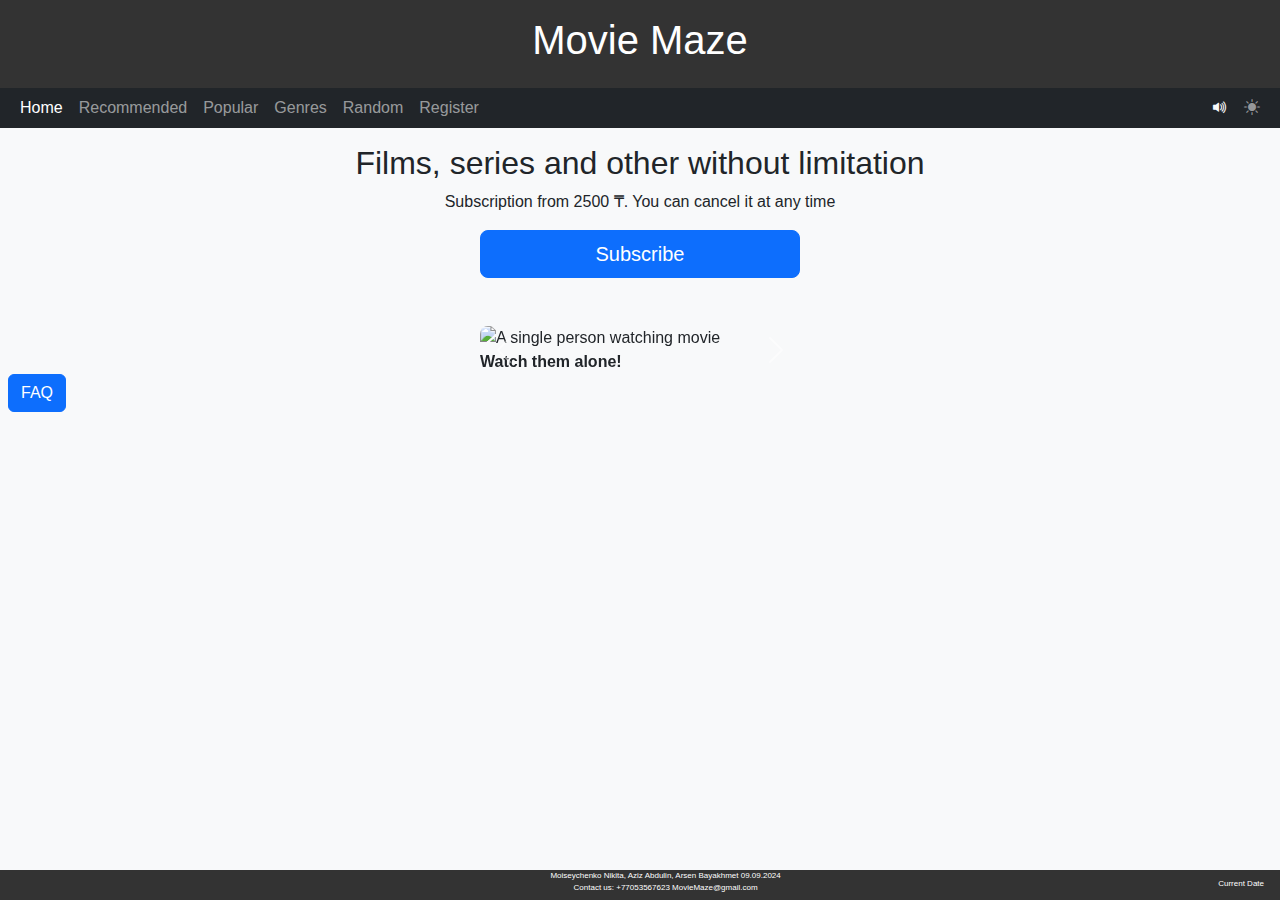
==== index.html @ be859d75 "Add local user authentication, rename Profile.html to Register.html, add new Profile.html for profil" ====
<!DOCTYPE html>
<html lang="en">
<head>
  <meta charset="UTF-8">
  <meta name="viewport" content="width=device-width, initial-scale=1.0">
  <title>Movie Maze</title>
  <link rel="icon" type="image/x-icon" href="Images/favicon.ico">
  <link href="https://cdn.jsdelivr.net/npm/bootstrap@5.3.3/dist/css/bootstrap.min.css" rel="stylesheet">
  <link href="stylesheets/Light.css" rel="preload" as="style">
  <link href="stylesheets/Dark.css" rel="preload" as="style">
  <link rel="stylesheet" href="https://cdn.jsdelivr.net/npm/bootstrap-icons@1.3.0/font/bootstrap-icons.css">
  <script src="js/Init.js"></script>
</head>
<body>
  <header class="p-3 m-auto">
      <h1>Movie Maze</h1>
  </header>
  <nav class="navbar-dark navbar-toggler-md navbar-expand bg-dark m-auto">
    <div class="container-fluid">
      <ul class="navbar-nav">
      <li class="nav-item px-2"><a class="nav-link active" href="index.html">Home</a></li>
      <li class="nav-item px-2"><a class="nav-link" href="Recommended.html">Recommended</a></li>
      <li class="nav-item px-2"><a class="nav-link" href="Popular.html">Popular</a></li>
      <li class="nav-item px-2"><a class="nav-link" href="Genres.html">Genres</a> </li>
      <li class="nav-item px-2"><a class="nav-link" href="Movie.html">Random</a></li>
      <li class="nav-item px-2"><a class="nav-link" href="Register.html" id="Profile">Register</a></li>
        <li class="nav-item px-2 ms-auto">
          <i class="bi bi-volume-up-fill text-light mx-auto nav-link" id="toggleSound" title="Mute sounds"></i>
        </li>
        <li class="nav-item px-2">
          <i class="bi bi-brightness-high-fill nav-link" id="toggleDark" title="Change theme"></i>
        </li>
      </ul>
    </div>
</nav>
<main class="mb-3">
  <section class="mt-3">
      <h2>Films, series and other without limitation</h2>
      <p class="subTitle">Subscription from 2500 ₸. You can cancel it at any time</p>
        <div id="subscribe"><a href="Register.html" class="btn btn-primary btn-lg d-block mx-auto w-25" role="button">Subscribe</a></div>
    <audio id="notif_Sound" src="Audio/button_click.mp3" preload="auto"></audio>
    </section>

    <div id="carouselExampleRide" class="carousel slide w-25 m-auto mt-5" data-bs-ride="carousel" data-bs-interval="3000">
      <div class="carousel-inner">
        <div class="carousel-item active">
          <img src="Images/solo.jpg" class="d-block w-100" alt="A single person watching movie">
          <b>Watch them alone!</b>
        </div>
        <div class="carousel-item">
          <img src="Images/couple.jpg" class="d-block w-100" alt="Happy couple watching a movie">
          <b>Watch them with your soulmate!</b>
        </div>
        <div class="carousel-item">
          <img src="Images/friends2.jpg" class="d-block w-100" alt="A bunch of happy friends watching a movie">
          <b>Watch them with your friends!</b>
        </div>
        <div class="carousel-item">
          <img src="Images/avgviewer.jpg" class="d-block w-100" alt="A happy family watching movies">
          <b> Watch them with your family!</b>
        </div>
      </div>
      <button class="carousel-control-prev" type="button" data-bs-target="#carouselExampleRide" data-bs-slide="prev">
        <span class="carousel-control-prev-icon" aria-hidden="true"></span>
        <span class="visually-hidden">Previous</span>
      </button>
      <button class="carousel-control-next" type="button" data-bs-target="#carouselExampleRide" data-bs-slide="next">
        <span class="carousel-control-next-icon" aria-hidden="true"></span>
        <span class="visually-hidden">Next</span>
      </button>
    </div>
  <div>
    <a class="btn btn-primary ms-2" href="#faq-section" id="faq-toggle">FAQ</a>
  </div>
  <section id="faq-section" class="faq mt-3">
    <h2>Frequently Asked Questions</h2>
    <div class="faq-item">
      <div class="faq-button">What is Movie Maze?</div>
      <div class="faq-answer">
        <p>Movie Maze is an online platform that provides personalized movie recommendations based on your preferences.</p>
      </div>
    </div>
    <div class="faq-item">
      <div class="faq-button">How do I create an account?</div>
      <div class="faq-answer">
        <p>You can create an account by filling out the registration registration on our <a class="text-decoration-underline" href="Register.html">Register</a> page. It's quick and easy!</p>
      </div>
    </div>
    <div class="faq-item">
      <div class="faq-button">Are there free movies on Movie Maze?</div>
      <div class="faq-answer">
        <p>Some of the movies on Movie Maze are free. But for the full experience without limits you will need to <a class="text-decoration-underline" href=#subscribe>subscribe</a> for 2500 ₸ per month</p>
      </div>
    </div>
  </section>

  </main>
  <footer class="d-flex"><p> Moiseychenko Nikita, Aziz Abdulin, Arsen Bayakhmet 09.09.2024<br>
    Contact us: +77053567623  MovieMaze@gmail.com
  </p>
    <p class="ms-auto me-3 mt-2" id="current-date">Current Date</p>
  </footer>
  <script src="js/Date.js"></script>
  <script src="js/Faq.js"></script>
  <script src="https://cdn.jsdelivr.net/npm/bootstrap@5.3.3/dist/js/bootstrap.bundle.min.js" crossorigin="anonymous"></script>
  <script src="js/Theme.js"></script>
  <script src="js/Audio.js"></script>
<script src="js/Hotkeys.js"></script>
  <script src="js/Navigation.js"></script>
</body>
</html>
---- stylesheets/Light.css ----
body {
    font-family: Arial, sans-serif;
    background-color: #F8F9FA;
    margin:0;
    overflow-x: hidden;
    transition: 2s;
}
header {
    background-color: #333;
    color: white;
    text-align: center;

}
footer {
    background-color: #333;
    color: white;
    text-align: center;
    position: fixed;
    width: 100%;
    bottom: 0;
    height: 30px;
}

a{
    text-decoration: none;
    color: black;
}
img{
    border-radius: 8px;
    border:#F8F9FA;
}
footer p{
    font-size: 8px;
    margin-left: 43%;
}
iframe{
    width:560px;
    height:315px;
    border:0;
}
#Shrek{
    display: flex;
    align-items: center;
}
h2,h3,.subTitle{
    text-align: center;
}
input[type=checkbox]{
    width:auto
}
.promImage,.Genres {
    width: 200px;
    height: 300px;
    transition: 0.4s;
}

.promImage:hover,.Genres:hover {
    transform: scale(1.05);
}
.promImage:active,.Genres:active {
    transform: scale(1.1);
}
#avg-viewer img{
    width: 600px;
    height:300px;
}
#Reviews{
    background-color: #d8d6d6;
    overflow:auto;
    height: 300px;
    border: solid;
    transition: 2s;
}
#Rating{
    color:rgb(92, 145, 13);
}
.Genres{
    height: 150px;
} 
.form-label{
    border: 0;
    clip: rect(0 0 0 0);
    height: 1px;
    margin: -1px;
    overflow: hidden;
    padding: 0;
    position: absolute;
    width: 1px;
}
.faq-button {
    width: 100%;
    background-color: #007bff;
    color: white;
    border: none;
    padding: 15px;
    text-align: left;
    font-size: 18px;
    cursor: pointer;
    transition: background-color 0.3s ease;
    margin-bottom: 10px;
  }

  .faq-button:hover {
    background-color: #0056b3;
  }

  .faq-answer {
    display: none;
      transition: max-height 0.3s ease-out;
    padding-left: 10px;
     margin-bottom: 20px;
    
  }
  #faq-section{
      display: none;
  }
  .error-msg{
      color: red;
      font-size: 13px;
  }
  #review-popup {
      display:none;
      opacity:0;
      position: fixed;
      background-color:#d8d6d6;
      z-index: 9;
      border:solid;
      top:50%;
      left:50%;
      transform: translate(-50%,-50%);
      width:50%;
  }
#overlay {
    position: fixed;
    display: none;
    width: 100%;
    height: 100%;
    top: 0;
    left: 0;
    right: 0;
    bottom: 0;
    background-color: rgba(0,0,0,0.5);
    z-index: 2;
    cursor: pointer;
}
.star{
    cursor: pointer;
    user-select: none;
}
.star:hover{
    color:gray;
}
.checked{
    color:orange;
    transition: color 0.4s;
}
.checked:hover{
    color: darkorange;
}
  main {
    flex: 2;
    margin-bottom: 50px;
}
#filterSection {
    position: absolute;
    top: 130px; /* Distance from the top */
    right: 50px; /* Distance from the right */
    width: 200px; /* Width of the dropdown */
    text-align: right; /* Align the content to the right */
    z-index: 100; /* Ensure it appears above other elements */
}

#filterSelect {
    width: 100%;
}
.card{
    transition: 2s;
}
input,select{
    transition: 2s !important;
}
fieldset, #profile-display, #password-change {
    display: none;
}
---- stylesheets/Dark.css ----
body {
    font-family: Arial, sans-serif;
    background-color: black;
    color:white;
    margin:0;
    overflow-x: hidden;
    transition: 2s;
}
header {
    background-color: #333;
    color: white;
    text-align: center;

}
footer {
    background-color: #333;
    color: white;
    text-align: center;
    position: fixed;
    width: 100%;
    bottom: 0;
    height: 30px;}

a{
    text-decoration: none;
    color: white;
}
img{
    border-radius: 8px;
    border:#F8F9FA;
}
footer p{
    font-size:8px;
    margin-left: 43%;
}
iframe{
    width:560px;
    height:315px;
    border:0;
}
h2,h3,.subTitle{
    text-align: center;
}
input[type=checkbox]{
    width:auto
}
.promImage,.Genres {
    width: 200px;
    height: 300px;
    transition: 0.4s;
}

.promImage:hover,.Genres:hover {
    transform: scale(1.05);
}
.promImage:active,.Genres:active {
    transform: scale(1.1);
}
#avg-viewer img{
    width: 600px;
    height:300px;
}
#Reviews{
    background-color: #555555;
    color: white;
    overflow:auto;
    height: 300px;
    border: solid white;
    transition: 2s;
}
#Rating{
    color:rgb(92, 145, 13);
}
.Genres{
    height: 150px;
} 
.form-label{
    border: 0;
    clip: rect(0 0 0 0);
    height: 1px;
    margin: -1px;
    overflow: hidden;
    padding: 0;
    position: absolute;
    width: 1px;
}
.faq-button {
    width: 100%;
    background-color: #007bff;
    color: white;
    border: none;
    padding: 15px;
    text-align: left;
    font-size: 18px;
    cursor: pointer;
    transition: background-color 0.3s ease;
    margin-bottom: 10px;
  }

  .faq-button:hover {
    background-color: #0056b3;
  }

  .faq-answer {
    display: none;
      transition: max-height 0.3s ease-out;
    padding-left: 10px;
     margin-bottom: 20px;
    
  }
  #faq-section{
      display: none;
  }
  .error-msg{
      color: red;
      font-size: 13px;
  }
  #review-popup {
      display:none;
      opacity:0;
      position: fixed;
      background-color:#555555;
      z-index: 9;
      border:solid;
      top:50%;
      left:50%;
      transform: translate(-50%,-50%);
      width:50%;
  }
  #review-popup textarea{
      background-color: #888888;
      color: white ;
  }
#overlay {
    position: fixed;
    display: none;
    width: 100%;
    height: 100%;
    top: 0;
    left: 0;
    right: 0;
    bottom: 0;
    background-color: rgba(0,0,0,0.5);
    z-index: 2;
    cursor: pointer;
}
.star{
    cursor: pointer;
    user-select: none;
}
.star:hover{
    color:gray;
}
.checked{
    color:orange;
    transition: color 0.4s;
}
.checked:hover{
    color: darkorange;
}
  main {
    flex: 2;
    margin-bottom: 50px;
}
#filterSection {
    position: absolute;
    top: 130px;
    right: 50px;
    width: 200px;
    text-align: right;
    z-index: 100;
}

#filterSelect {
    width: 100%;
}
.card{
    background-color: black !important;
    color: white;
    border-color: black !important;
    transition: 2s;
}
input, select, .btn-primary,.faq-button{
    background-color: #555555 !important;
    color:white !important;
    border-color: white; !important;
    transition: 2s !important;
}
fieldset, #profile-display, #password-change {
    display: none;
}
.profile-text{
    background-color: #555555;
    border: solid white;
    transition: 2s;
}
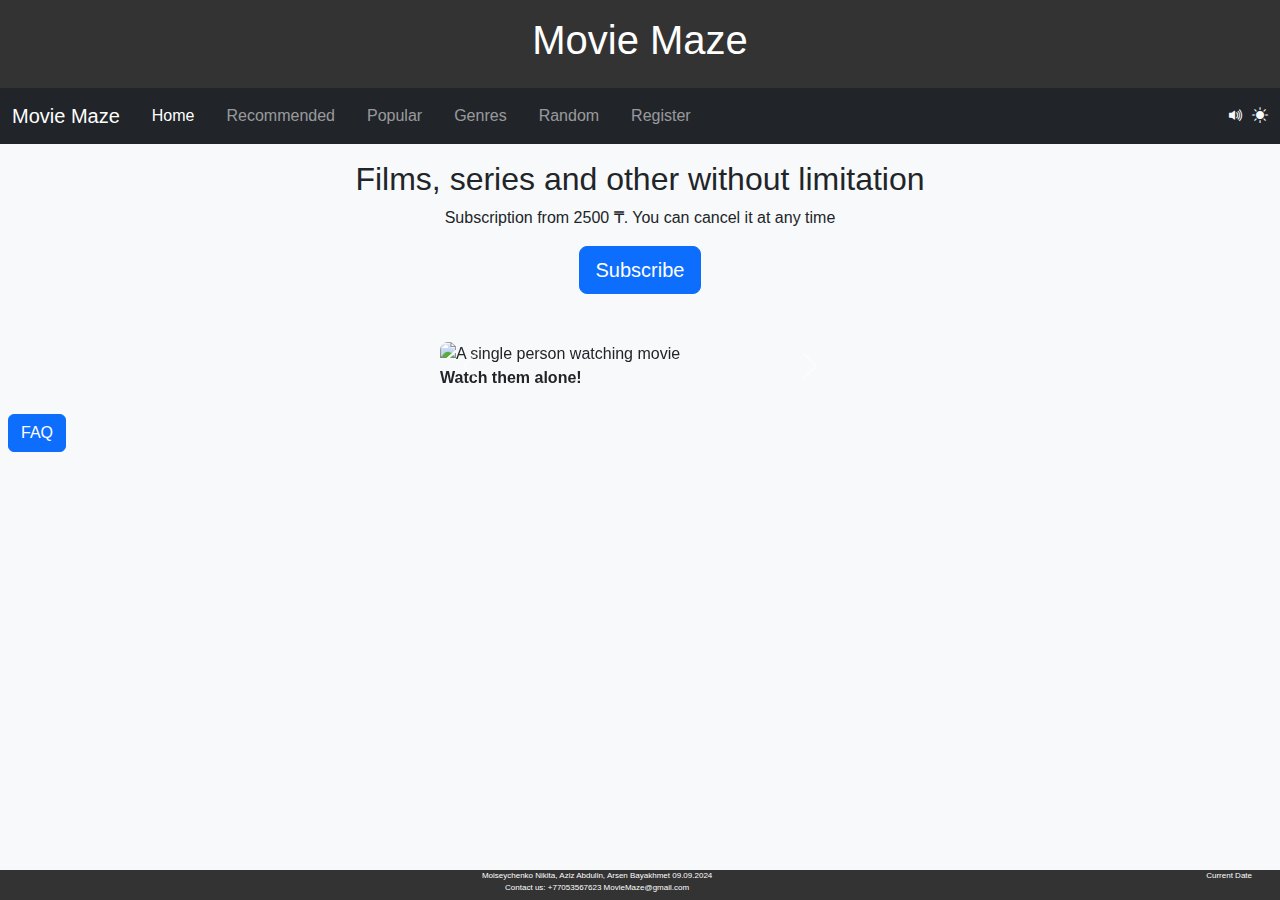
==== commit b35d246f: "Change layout to be responsive" ====
--- a/index.html
+++ b/index.html
@@ -15,33 +15,38 @@
   <header class="p-3 m-auto">
       <h1>Movie Maze</h1>
   </header>
-  <nav class="navbar-dark navbar-toggler-md navbar-expand bg-dark m-auto">
+  <nav class="navbar navbar-dark navbar-expand-lg bg-dark m-auto">
     <div class="container-fluid">
-      <ul class="navbar-nav">
-      <li class="nav-item px-2"><a class="nav-link active" href="index.html">Home</a></li>
-      <li class="nav-item px-2"><a class="nav-link" href="Recommended.html">Recommended</a></li>
-      <li class="nav-item px-2"><a class="nav-link" href="Popular.html">Popular</a></li>
-      <li class="nav-item px-2"><a class="nav-link" href="Genres.html">Genres</a> </li>
-      <li class="nav-item px-2"><a class="nav-link" href="Movie.html">Random</a></li>
-      <li class="nav-item px-2"><a class="nav-link" href="Register.html" id="Profile">Register</a></li>
-        <li class="nav-item px-2 ms-auto">
-          <i class="bi bi-volume-up-fill text-light mx-auto nav-link" id="toggleSound" title="Mute sounds"></i>
-        </li>
-        <li class="nav-item px-2">
-          <i class="bi bi-brightness-high-fill nav-link" id="toggleDark" title="Change theme"></i>
-        </li>
-      </ul>
+      <button class="navbar-toggler" type="button" data-bs-toggle="collapse" data-bs-target="#navbar-toggle" aria-controls="navbar-toggle" aria-expanded="false" aria-label="Toggle navigation">
+        <span class="navbar-toggler-icon"></span>
+      </button>
+
+      <div class="collapse navbar-collapse" id="navbar-toggle">
+        <a class="navbar-brand" href="index.html">Movie Maze</a>
+        <ul class="navbar-nav me-auto">
+          <li class="nav-item px-2"><a class="nav-link active" href="index.html">Home</a></li>
+          <li class="nav-item px-2"><a class="nav-link" href="Recommended.html">Recommended</a></li>
+          <li class="nav-item px-2"><a class="nav-link" href="Popular.html">Popular</a></li>
+          <li class="nav-item px-2"><a class="nav-link" href="Genres.html">Genres</a></li>
+          <li class="nav-item px-2"><a class="nav-link" href="Movie.html">Random</a></li>
+          <li class="nav-item px-2"><a class="nav-link" href="Register.html" id="Profile">Register</a></li>
+        </ul>
+      </div>
+      <div class="d-flex ms-auto">
+        <i class="bi bi-volume-up-fill text-light me-2" id="toggleSound" title="Mute sounds"></i>
+        <i class="bi bi-brightness-high-fill text-light" id="toggleDark" title="Change theme"></i>
+      </div>
     </div>
-</nav>
+  </nav>
 <main class="mb-3">
   <section class="mt-3">
       <h2>Films, series and other without limitation</h2>
       <p class="subTitle">Subscription from 2500 ₸. You can cancel it at any time</p>
-        <div id="subscribe"><a href="Register.html" class="btn btn-primary btn-lg d-block mx-auto w-25" role="button">Subscribe</a></div>
+        <div id="subscribe"><button href="Register.html" class="btn btn-primary btn-lg d-block mx-auto w-auto" role="button">Subscribe</button></div>
     <audio id="notif_Sound" src="Audio/button_click.mp3" preload="auto"></audio>
     </section>
 
-    <div id="carouselExampleRide" class="carousel slide w-25 m-auto mt-5" data-bs-ride="carousel" data-bs-interval="3000">
+    <div id="viewerCarousel" class="carousel slide m-auto mt-5 " data-bs-ride="carousel" data-bs-interval="3000">
       <div class="carousel-inner">
         <div class="carousel-item active">
           <img src="Images/solo.jpg" class="d-block w-100" alt="A single person watching movie">
@@ -60,16 +65,16 @@
           <b> Watch them with your family!</b>
         </div>
       </div>
-      <button class="carousel-control-prev" type="button" data-bs-target="#carouselExampleRide" data-bs-slide="prev">
+      <button class="carousel-control-prev" type="button" data-bs-target="#viewerCarousel" data-bs-slide="prev">
         <span class="carousel-control-prev-icon" aria-hidden="true"></span>
         <span class="visually-hidden">Previous</span>
       </button>
-      <button class="carousel-control-next" type="button" data-bs-target="#carouselExampleRide" data-bs-slide="next">
+      <button class="carousel-control-next" type="button" data-bs-target="#viewerCarousel" data-bs-slide="next">
         <span class="carousel-control-next-icon" aria-hidden="true"></span>
         <span class="visually-hidden">Next</span>
       </button>
     </div>
-  <div>
+  <div class="mt-4">
     <a class="btn btn-primary ms-2" href="#faq-section" id="faq-toggle">FAQ</a>
   </div>
   <section id="faq-section" class="faq mt-3">
@@ -93,12 +98,19 @@
       </div>
     </div>
   </section>
-
   </main>
-  <footer class="d-flex"><p> Moiseychenko Nikita, Aziz Abdulin, Arsen Bayakhmet 09.09.2024<br>
-    Contact us: +77053567623  MovieMaze@gmail.com
-  </p>
-    <p class="ms-auto me-3 mt-2" id="current-date">Current Date</p>
+  <footer class="d-flex justify-content-center">
+    <div class="row w-100">
+      <div class="col d-flex justify-content-center">
+        <p class="text-center">
+          Moiseychenko Nikita, Aziz Abdulin, Arsen Bayakhmet 09.09.2024<br>
+          Contact us: +77053567623  MovieMaze@gmail.com
+        </p>
+      </div>
+      <div class="col-auto">
+        <p class="me-3" id="current-date">Current Date</p>
+      </div>
+    </div>
   </footer>
   <script src="js/Date.js"></script>
   <script src="js/Faq.js"></script>
--- a/stylesheets/Light.css
+++ b/stylesheets/Light.css
@@ -9,6 +9,7 @@
     background-color: #333;
     color: white;
     text-align: center;
+    width:100%
 
 }
 footer {
@@ -18,7 +19,7 @@
     position: fixed;
     width: 100%;
     bottom: 0;
-    height: 30px;
+    height: 1.875em;
 }
 
 a{
@@ -26,17 +27,18 @@
     color: black;
 }
 img{
-    border-radius: 8px;
+    border-radius: 0.5em;
     border:#F8F9FA;
 }
 footer p{
-    font-size: 8px;
-    margin-left: 43%;
+    font-size: 0.5em;
 }
 iframe{
-    width:560px;
-    height:315px;
+    width:35em;
+    height:19.688em;
     border:0;
+    max-height: 100%;
+    max-width: 100%;
 }
 #Shrek{
     display: flex;
@@ -49,8 +51,8 @@
     width:auto
 }
 .promImage,.Genres {
-    width: 200px;
-    height: 300px;
+    width: 12.5em;
+    height: 18.75em;
     transition: 0.4s;
 }
 
@@ -61,13 +63,13 @@
     transform: scale(1.1);
 }
 #avg-viewer img{
-    width: 600px;
-    height:300px;
+    width: 37.5em;
+    height:18.75em;
 }
 #Reviews{
     background-color: #d8d6d6;
     overflow:auto;
-    height: 300px;
+    height: 18.75em;
     border: solid;
     transition: 2s;
 }
@@ -75,29 +77,29 @@
     color:rgb(92, 145, 13);
 }
 .Genres{
-    height: 150px;
+    height: 9.375em;
 } 
 .form-label{
     border: 0;
     clip: rect(0 0 0 0);
-    height: 1px;
-    margin: -1px;
+    height: 0.063em;
+    margin: -0.063em;
     overflow: hidden;
     padding: 0;
     position: absolute;
-    width: 1px;
+    width: 0.063em;
 }
 .faq-button {
     width: 100%;
     background-color: #007bff;
     color: white;
     border: none;
-    padding: 15px;
+    padding: 0.938em;
     text-align: left;
-    font-size: 18px;
+    font-size: 1.125em;
     cursor: pointer;
     transition: background-color 0.3s ease;
-    margin-bottom: 10px;
+    margin-bottom: 0.625em;
   }
 
   .faq-button:hover {
@@ -107,8 +109,8 @@
   .faq-answer {
     display: none;
       transition: max-height 0.3s ease-out;
-    padding-left: 10px;
-     margin-bottom: 20px;
+    padding-left: 0.625em;
+     margin-bottom: 1.25em;
     
   }
   #faq-section{
@@ -116,7 +118,7 @@
   }
   .error-msg{
       color: red;
-      font-size: 13px;
+      font-size: 0.813em;
   }
   #review-popup {
       display:none;
@@ -128,7 +130,8 @@
       top:50%;
       left:50%;
       transform: translate(-50%,-50%);
-      width:50%;
+      width:35em;
+      max-width: 95%;
   }
 #overlay {
     position: fixed;
@@ -159,26 +162,36 @@
 }
   main {
     flex: 2;
-    margin-bottom: 50px;
-}
-#filterSection {
-    position: absolute;
-    top: 130px; /* Distance from the top */
-    right: 50px; /* Distance from the right */
-    width: 200px; /* Width of the dropdown */
-    text-align: right; /* Align the content to the right */
-    z-index: 100; /* Ensure it appears above other elements */
+    margin-bottom: 3.125em;
 }
 
 #filterSelect {
     width: 100%;
+    max-width: 20em;
 }
 .card{
     transition: 2s;
 }
-input,select{
+input,select .btn-primary,.faq-button{
     transition: 2s !important;
 }
 fieldset, #profile-display, #password-change {
     display: none;
+}
+.profile-text{
+    border:black;
+    border-style: solid solid none solid;
+    transition: 2s; !important;
+    max-width: 15em;
+    background-color: lightgray;
+}
+.profile-text:nth-last-child(2){
+    border-bottom: solid;
+}
+#viewerCarousel{
+    max-width: 25em;
+    max-height: 15em;
+}
+input,select{
+    max-width:25em;
 }--- a/stylesheets/Dark.css
+++ b/stylesheets/Dark.css
@@ -10,7 +10,7 @@
     background-color: #333;
     color: white;
     text-align: center;
-
+    width:100%
 }
 footer {
     background-color: #333;
@@ -19,24 +19,26 @@
     position: fixed;
     width: 100%;
     bottom: 0;
-    height: 30px;}
+    height: 1.875em;
+}
 
 a{
     text-decoration: none;
     color: white;
 }
 img{
-    border-radius: 8px;
+    border-radius: 0.5em;
     border:#F8F9FA;
 }
 footer p{
-    font-size:8px;
-    margin-left: 43%;
+    font-size:0.5em;
 }
 iframe{
-    width:560px;
-    height:315px;
+    width:35em;
+    height:19.688em;
     border:0;
+    max-height: 100%;
+    max-width: 100%;
 }
 h2,h3,.subTitle{
     text-align: center;
@@ -45,8 +47,8 @@
     width:auto
 }
 .promImage,.Genres {
-    width: 200px;
-    height: 300px;
+    width: 12.5em;
+    height: 18.75em;
     transition: 0.4s;
 }
 
@@ -57,14 +59,14 @@
     transform: scale(1.1);
 }
 #avg-viewer img{
-    width: 600px;
-    height:300px;
+    width: 37.5em;
+    height:18.75em;
 }
 #Reviews{
     background-color: #555555;
     color: white;
     overflow:auto;
-    height: 300px;
+    height: 18.75em;
     border: solid white;
     transition: 2s;
 }
@@ -72,29 +74,29 @@
     color:rgb(92, 145, 13);
 }
 .Genres{
-    height: 150px;
+    height: 9.375em;
 } 
 .form-label{
     border: 0;
     clip: rect(0 0 0 0);
-    height: 1px;
-    margin: -1px;
+    height: 0.063em;
+    margin: -0.063em;
     overflow: hidden;
     padding: 0;
     position: absolute;
-    width: 1px;
+    width: 0.063em;
 }
 .faq-button {
     width: 100%;
     background-color: #007bff;
     color: white;
     border: none;
-    padding: 15px;
+    padding: 0.938em;
     text-align: left;
-    font-size: 18px;
+    font-size: 1.125em;
     cursor: pointer;
     transition: background-color 0.3s ease;
-    margin-bottom: 10px;
+    margin-bottom: 0.625em;
   }
 
   .faq-button:hover {
@@ -104,8 +106,8 @@
   .faq-answer {
     display: none;
       transition: max-height 0.3s ease-out;
-    padding-left: 10px;
-     margin-bottom: 20px;
+    padding-left: 0.625em;
+     margin-bottom: 1.25em;
     
   }
   #faq-section{
@@ -113,7 +115,7 @@
   }
   .error-msg{
       color: red;
-      font-size: 13px;
+      font-size: 0.813em;
   }
   #review-popup {
       display:none;
@@ -125,7 +127,8 @@
       top:50%;
       left:50%;
       transform: translate(-50%,-50%);
-      width:50%;
+      width:35em;
+      max-width: 95%;
   }
   #review-popup textarea{
       background-color: #888888;
@@ -160,19 +163,12 @@
 }
   main {
     flex: 2;
-    margin-bottom: 50px;
-}
-#filterSection {
-    position: absolute;
-    top: 130px;
-    right: 50px;
-    width: 200px;
-    text-align: right;
-    z-index: 100;
+    margin-bottom: 3.125em;
 }
 
 #filterSelect {
     width: 100%;
+    max-width: 20em;
 }
 .card{
     background-color: black !important;
@@ -191,6 +187,18 @@
 }
 .profile-text{
     background-color: #555555;
-    border: solid white;
-    transition: 2s;
+    border: white;
+    border-style: solid solid none solid;
+    transition: 2s; !important;
+    max-width: 15em;
+}
+.profile-text:nth-last-child(2){
+    border-bottom: solid;
+}
+#viewerCarousel{
+    max-width: 25em;
+    max-height: 15em;
+}
+input,select{
+    max-width:25em;
 }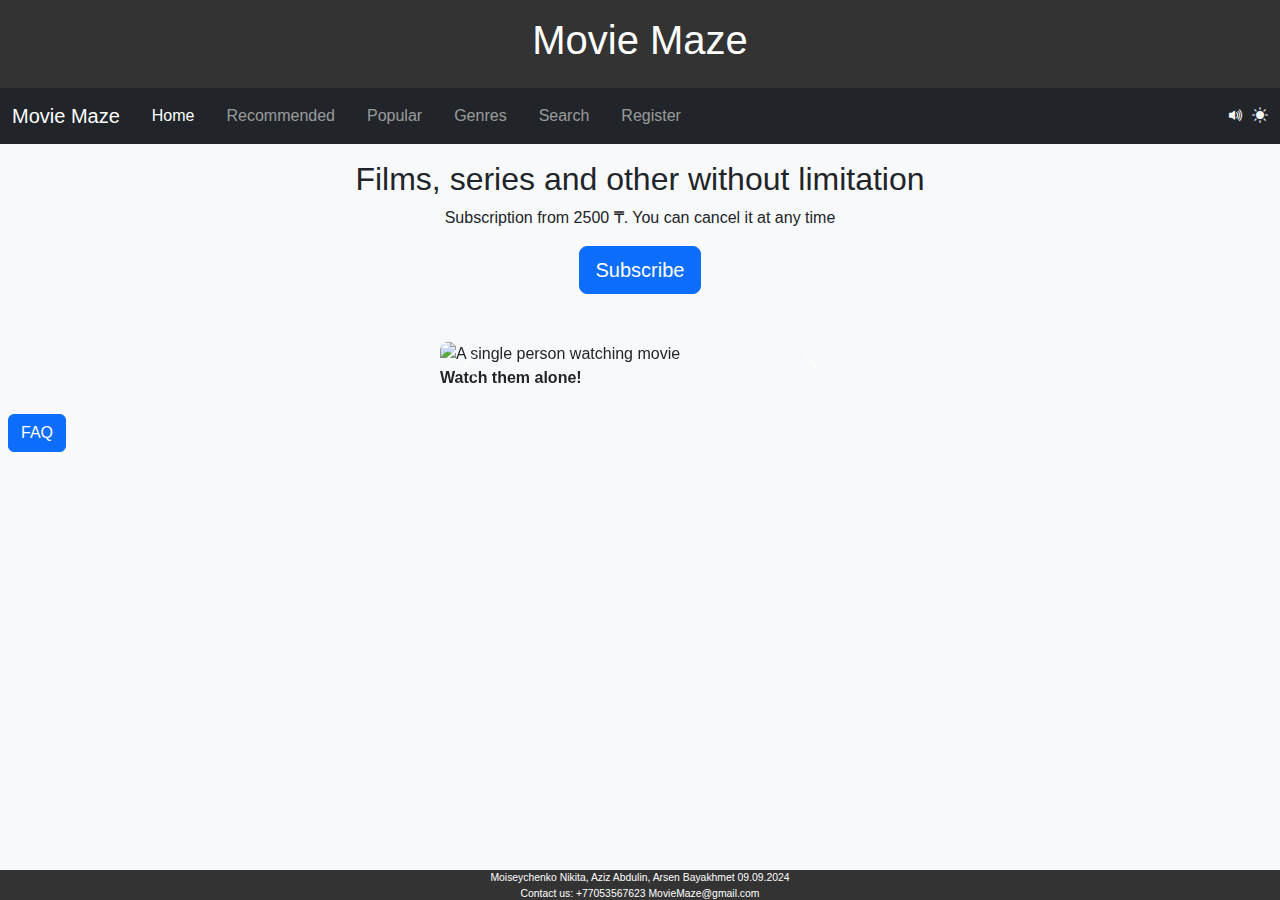
==== commit f8b7ea1b: "Fix footer remove date" ====
--- a/index.html
+++ b/index.html
@@ -28,7 +28,7 @@
           <li class="nav-item px-2"><a class="nav-link" href="Recommended.html">Recommended</a></li>
           <li class="nav-item px-2"><a class="nav-link" href="Popular.html">Popular</a></li>
           <li class="nav-item px-2"><a class="nav-link" href="Genres.html">Genres</a></li>
-          <li class="nav-item px-2"><a class="nav-link" href="Movie.html">Random</a></li>
+          <li class="nav-item px-2"><a class="nav-link" href="Movie.html">Search</a></li>
           <li class="nav-item px-2"><a class="nav-link" href="Register.html" id="Profile">Register</a></li>
         </ul>
       </div>
@@ -107,12 +107,8 @@
           Contact us: +77053567623  MovieMaze@gmail.com
         </p>
       </div>
-      <div class="col-auto">
-        <p class="me-3" id="current-date">Current Date</p>
-      </div>
     </div>
   </footer>
-  <script src="js/Date.js"></script>
   <script src="js/Faq.js"></script>
   <script src="https://cdn.jsdelivr.net/npm/bootstrap@5.3.3/dist/js/bootstrap.bundle.min.js" crossorigin="anonymous"></script>
   <script src="js/Theme.js"></script>
--- a/stylesheets/Light.css
+++ b/stylesheets/Light.css
@@ -31,7 +31,7 @@
     border:#F8F9FA;
 }
 footer p{
-    font-size: 0.5em;
+    font-size: 0.65em;
 }
 iframe{
     width:35em;
--- a/stylesheets/Dark.css
+++ b/stylesheets/Dark.css
@@ -31,7 +31,7 @@
     border:#F8F9FA;
 }
 footer p{
-    font-size:0.5em;
+    font-size:0.65em;
 }
 iframe{
     width:35em;
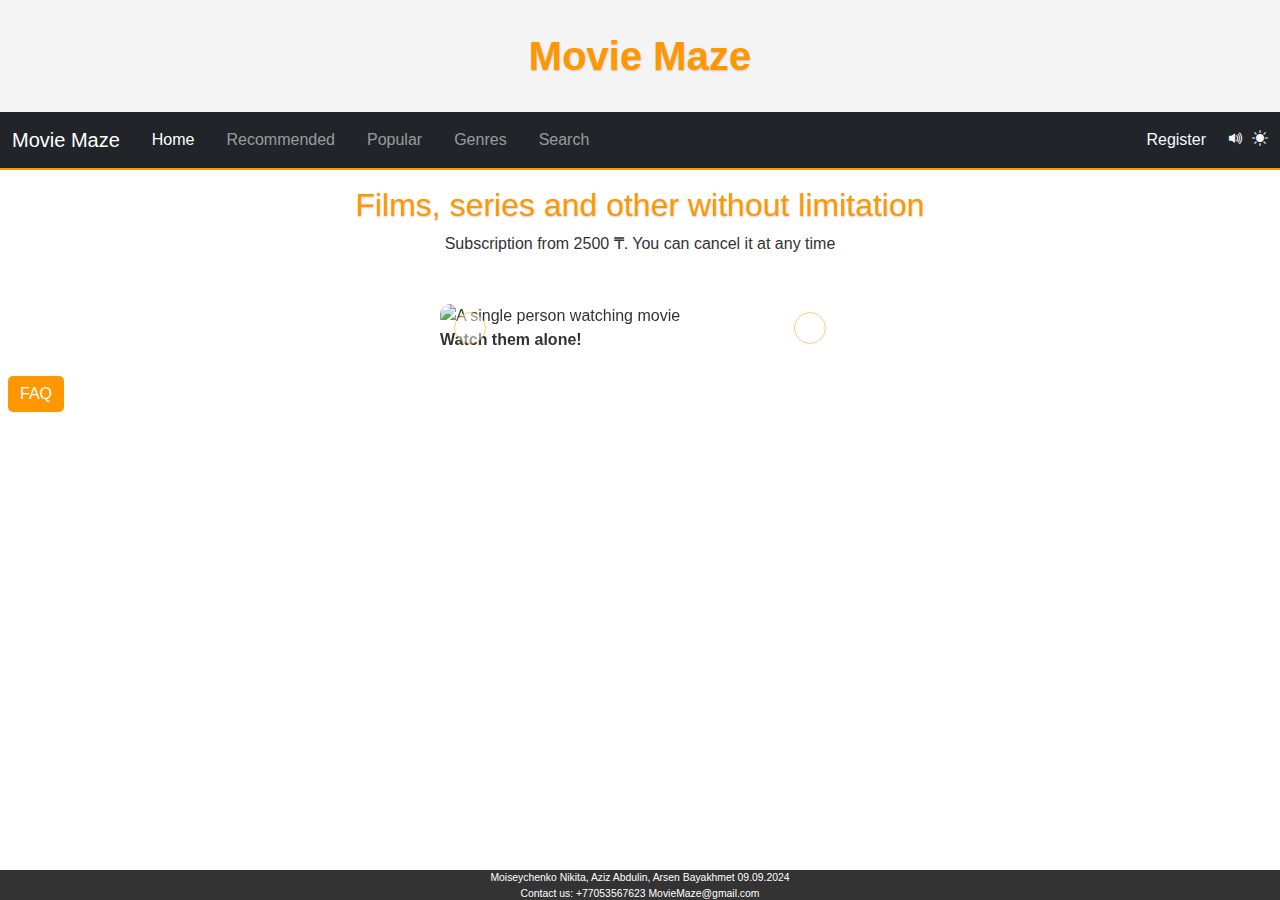
==== commit 1608a644: "Add API" ====
--- a/index.html
+++ b/index.html
@@ -29,10 +29,10 @@
           <li class="nav-item px-2"><a class="nav-link" href="Popular.html">Popular</a></li>
           <li class="nav-item px-2"><a class="nav-link" href="Genres.html">Genres</a></li>
           <li class="nav-item px-2"><a class="nav-link" href="Movie.html">Search</a></li>
-          <li class="nav-item px-2"><a class="nav-link" href="Register.html" id="Profile">Register</a></li>
         </ul>
       </div>
       <div class="d-flex ms-auto">
+        <button class="bg-dark border-0 text-light me-3" id="Profile">Register</button>
         <i class="bi bi-volume-up-fill text-light me-2" id="toggleSound" title="Mute sounds"></i>
         <i class="bi bi-brightness-high-fill text-light" id="toggleDark" title="Change theme"></i>
       </div>
@@ -42,7 +42,6 @@
   <section class="mt-3">
       <h2>Films, series and other without limitation</h2>
       <p class="subTitle">Subscription from 2500 ₸. You can cancel it at any time</p>
-        <div id="subscribe"><button href="Register.html" class="btn btn-primary btn-lg d-block mx-auto w-auto" role="button">Subscribe</button></div>
     <audio id="notif_Sound" src="Audio/button_click.mp3" preload="auto"></audio>
     </section>
 
@@ -88,13 +87,13 @@
     <div class="faq-item">
       <div class="faq-button">How do I create an account?</div>
       <div class="faq-answer">
-        <p>You can create an account by filling out the registration registration on our <a class="text-decoration-underline" href="Register.html">Register</a> page. It's quick and easy!</p>
+        <p>You can create an account by filling out the registration registration on our register page. It's quick and easy!</p>
       </div>
     </div>
     <div class="faq-item">
       <div class="faq-button">Are there free movies on Movie Maze?</div>
       <div class="faq-answer">
-        <p>Some of the movies on Movie Maze are free. But for the full experience without limits you will need to <a class="text-decoration-underline" href=#subscribe>subscribe</a> for 2500 ₸ per month</p>
+        <p>Some of the movies on Movie Maze are free. But for the full experience without limits you will need to subscribe for 2500 ₸ per month</p>
       </div>
     </div>
   </section>
--- a/stylesheets/Light.css
+++ b/stylesheets/Light.css
@@ -1,16 +1,61 @@
 body {
-    font-family: Arial, sans-serif;
-    background-color: #F8F9FA;
-    margin:0;
+    font-family: 'Roboto', sans-serif;
+    background-color: #ffffff;
+    color: #333333;
+    margin: 0;
     overflow-x: hidden;
-    transition: 2s;
+    transition: 0.5s ease-in-out;
 }
 header {
-    background-color: #333;
-    color: white;
+    background-color: #f4f4f4; /* Светло-серый фон */
+    color: #ff9800; /* Оранжевый текст */
     text-align: center;
-    width:100%
-
+    padding: 1rem;
+    box-shadow: 0 4px 6px rgba(0, 0, 0, 0.1); /* Лёгкая тень */
+    font-weight: bold; /* Делает заголовок жирным */
+
+}
+header h1 {
+    font-weight: bold;
+    color: #ff9800;
+    text-align: center;
+    margin: 0;
+    padding: 1rem 0;
+}
+/* Navbar Styling */
+nav {
+    background-color: #f8f9fa; /* Светло-серый фон навбара */
+    border-bottom: 2px solid #ff9800; /* Оранжевая линия внизу навбара */
+}
+
+.navbar-light .navbar-brand {
+    color: #ff9800; /* Оранжевый цвет для "Movie Maze" */
+    font-weight: bold;
+}
+
+.navbar-light .navbar-nav .nav-link {
+    color: #333333; /* Тёмно-серый текст */
+    font-weight: bold;
+}
+
+.navbar-light .navbar-nav .nav-link.active {
+    color: #ff9800; /* Оранжевый для активной ссылки */
+}
+
+/* Hover эффекты */
+.navbar-light .navbar-nav .nav-link:hover {
+    color: #ff9800; /* Оранжевый при наведении */
+}
+
+.navbar-toggler {
+    background-color: #ff9800; /* Оранжевый цвет кнопки навигации */
+    border: none;
+}
+
+/* Заголовки */
+h1, h2, h5 {
+    color: #ff9800; /* Оранжевый для заголовков */
+    text-shadow: 0 1px 2px rgba(0, 0, 0, 0.2); /* Лёгкая тень текста */
 }
 footer {
     background-color: #333;
@@ -24,8 +69,153 @@
 
 a{
     text-decoration: none;
-    color: black;
-}
+    color: #333333; /* Тёмно-серый текст ссылок */
+    transition: color 0.3s ease;
+}
+a:hover {
+    color: #ff9800; /* Оранжевый при наведении */
+}
+/* Кнопки */
+button, .btn-primary {
+    background-color: #ff9800; /* Оранжевый цвет кнопок */
+    color: #ffffff;
+    border: none;
+    border-radius: 5px;
+    transition: 0.3s ease;
+}
+
+button:hover, .btn-primary:hover {
+    background-color: #ffa726; /* Светлее оранжевый при наведении */
+}
+
+/* Карусели */
+.carousel {
+    margin-top: 20px;
+    max-width: 900px;
+    margin: 0 auto;
+}
+
+.carousel img {
+    width: 100%;
+    border-radius: 10px;
+    object-fit: cover;
+    max-height: 400px;
+    transition: transform 0.5s ease;
+}
+
+.carousel img:hover {
+    transform: scale(1.05); /* Лёгкое увеличение */
+}
+
+.carousel-caption {
+    background-color: rgba(255, 255, 255, 0.7); /* Прозрачный белый фон */
+    color: #333333; /* Тёмно-серый текст */
+    padding: 1rem;
+    border-radius: 10px;
+}
+
+/* Карточки */
+.card {
+    background-color: #f9f9f9; /* Светлый фон карточек */
+    color: #333333; /* Тёмно-серый текст */
+    border: 1px solid #ff9800; /* Оранжевая рамка */
+    border-radius: 10px;
+    transition: transform 0.3s ease, box-shadow 0.3s ease;
+}
+
+.card:hover {
+    transform: scale(1.05);
+    box-shadow: 0 8px 15px rgba(255, 152, 0, 0.2);
+}
+
+.card-img-top {
+    border-radius: 10px;
+    transition: transform 0.3s ease;
+}
+
+.card-img-top:hover {
+    transform: scale(1.05);
+}
+
+/* FAQ */
+.faq {
+    background-color: #f4f4f4;
+    padding: 1rem;
+    border-radius: 10px;
+}
+
+.faq .faq-item {
+    margin-bottom: 1rem;
+}
+
+.faq .faq-button {
+    background-color: #ff9800;
+    color: #ffffff;
+    border: none;
+    padding: 0.5rem 1rem;
+    border-radius: 5px;
+    cursor: pointer;
+    font-weight: 500;
+    width: 100%;
+    text-align: left;
+    transition: background-color 0.3s ease;
+}
+
+.faq .faq-button:hover {
+    background-color: #ffa726;
+}
+
+.faq .faq-answer {
+    display: none;
+    padding: 1rem;
+    border: 1px solid #ff9800;
+    border-radius: 5px;
+    background-color: #ffffff; /* Белый фон */
+    margin-top: 0.5rem;
+    color: #333333; /* Тёмный текст */
+}
+
+.faq .faq-answer p {
+    margin: 0;
+}
+.carousel-control-prev:hover, .carousel-control-next:hover {
+    background-color: transparent !important; /* Прозрачный фон */
+    box-shadow: none; /* Убираем тень */
+    transform: scale(1.1); /* Только увеличение */
+}
+/* Управление каруселью */
+.carousel-control-prev-icon, .carousel-control-next-icon {
+    background-color: #ffffff;
+    border-radius: 50%;
+    padding: 10px;
+    border: 1px solid #ff9800; /* Оранжевая рамка */
+}
+
+.carousel-control-prev-icon:hover, .carousel-control-next-icon:hover {
+    filter: brightness(1.5);
+}
+
+/* Полосы прокрутки */
+.scrollable-movies {
+    max-height: 600px;
+    overflow-y: auto;
+    scrollbar-width: thin;
+    scrollbar-color: #ff9800 #f4f4f4;
+}
+
+.scrollable-movies::-webkit-scrollbar {
+    width: 10px;
+}
+
+.scrollable-movies::-webkit-scrollbar-thumb {
+    background-color: #ff9800;
+    border-radius: 10px;
+}
+
+.scrollable-movies::-webkit-scrollbar-track {
+    background-color: #f4f4f4;
+}
+
 img{
     border-radius: 0.5em;
     border:#F8F9FA;
@@ -50,9 +240,10 @@
 input[type=checkbox]{
     width:auto
 }
-.promImage,.Genres {
-    width: 12.5em;
-    height: 18.75em;
+.promImage{
+    width: 100%;
+    height: 17em;
+    max-width: 12.5em;
     transition: 0.4s;
 }
 
@@ -77,8 +268,10 @@
     color:rgb(92, 145, 13);
 }
 .Genres{
-    height: 9.375em;
-} 
+    width: 100%;
+    max-width: 12.5em;
+    height: 8em;
+}
 .form-label{
     border: 0;
     clip: rect(0 0 0 0);
@@ -100,40 +293,40 @@
     cursor: pointer;
     transition: background-color 0.3s ease;
     margin-bottom: 0.625em;
-  }
-
-  .faq-button:hover {
+}
+
+.faq-button:hover {
     background-color: #0056b3;
-  }
-
-  .faq-answer {
+}
+
+.faq-answer {
     display: none;
-      transition: max-height 0.3s ease-out;
+    transition: max-height 0.3s ease-out;
     padding-left: 0.625em;
-     margin-bottom: 1.25em;
-    
-  }
-  #faq-section{
-      display: none;
-  }
-  .error-msg{
-      color: red;
-      font-size: 0.813em;
-  }
-  #review-popup {
-      display:none;
-      opacity:0;
-      position: fixed;
-      background-color:#d8d6d6;
-      z-index: 9;
-      border:solid;
-      top:50%;
-      left:50%;
-      transform: translate(-50%,-50%);
-      width:35em;
-      max-width: 95%;
-  }
-#overlay {
+    margin-bottom: 1.25em;
+
+}
+#faq-section{
+    display: none;
+}
+.error-msg{
+    color: red;
+    font-size: 0.813em;
+}
+.popup {
+    display:none;
+    opacity:0;
+    position: fixed;
+    background-color:#d8d6d6;
+    z-index: 9;
+    border:solid;
+    top:50%;
+    left:50%;
+    transform: translate(-50%,-50%);
+    width:50em;
+    max-width: 97%;
+}
+.overlay {
     position: fixed;
     display: none;
     width: 100%;
@@ -160,12 +353,12 @@
 .checked:hover{
     color: darkorange;
 }
-  main {
+main {
     flex: 2;
     margin-bottom: 3.125em;
 }
 
-#filterSelect {
+#filterSelect,#filterSelect option {
     width: 100%;
     max-width: 20em;
 }
@@ -182,9 +375,10 @@
     border:black;
     border-style: solid solid none solid;
     transition: 2s; !important;
-    max-width: 15em;
+    max-width: 35em;
     background-color: lightgray;
 }
+
 .profile-text:nth-last-child(2){
     border-bottom: solid;
 }
@@ -194,4 +388,161 @@
 }
 input,select{
     max-width:25em;
+}
+.input-group-text{
+    width: 12em;
+}
+/* Стили для карточек фильмов */
+.movie-card {
+    border: 1px solid #ddd;
+    border-radius: 5px;
+    padding: 15px;
+    margin: 10px;
+    text-align: center;
+    width: 100%; /* карточки занимают всю ширину */
+    max-width: 240px; /* Ограничиваем максимальную ширину карточек */
+    box-shadow: 0 4px 6px rgba(0, 0, 0, 0.1);
+    transition: transform 0.3s ease, box-shadow 0.3s ease;
+    display: inline-block
+}
+
+.movie-card img {
+    width: 100%;  /* Устанавливаем постеры на всю ширину карточки */
+    height: 320px; /* фиксированная высота для постеров */
+    object-fit: cover;  /* Обеспечиваем, чтобы изображение сохраняло пропорции */
+    border-radius: 5px;
+    margin-bottom: 10px;
+}
+
+.movie-card h5 {
+    font-size: 1rem; /* уменьшили размер текста названия фильма */
+    margin-bottom: 5px;
+    font-weight: bold; /* добавили жирность для названия */
+}
+
+.movie-card:hover {
+    transform: translateY(-5px);
+    box-shadow: 0 8px 15px rgba(0, 0, 0, 0.2);
+}
+
+/* Стили для контейнера с результатами поиска */
+#search-results {
+    display: flex;
+    flex-wrap: wrap;
+    justify-content: center;
+    margin-top: 20px;
+    gap: 15px; /* Добавляем промежутки между карточками */
+}
+
+/* Стили для формы поиска */
+#search-form {
+    margin-bottom: 20px;
+}
+
+/* Стили для мобильных устройств */
+@media (max-width: 768px) {
+    .movie-card {
+        width: calc(50% - 40px); /* карточки занимают 50% ширины, оставляем промежутки */
+        margin: 10px 0; /* меньшие отступы */
+    }
+
+    .movie-card img {
+        height: 220px; /* уменьшение высоты изображения для мобильных */
+    }
+
+    #search-form input {
+        font-size: 14px;
+    }
+
+    #search-form button {
+        font-size: 14px;
+    }
+}
+
+/* Стили для больших экранов (например, планшетов и ноутбуков) */
+@media (min-width: 768px) and (max-width: 1200px) {
+    .movie-card {
+        width: 45%; /* карточки занимают 45% ширины на устройствах среднего размера */
+    }
+}
+
+/* Стили для очень больших экранов */
+@media (min-width: 1200px) {
+    .movie-card {
+        width: 23%; /* карточки занимают 23% ширины на больших экранах */
+    }
+}
+
+/* Стили для карусели */
+
+.img-carousel {
+    width: 80%; /* или любая другая подходящая ширина */
+    margin: 0 auto; /* для центрирования изображения */
+    height: 550px; /* фиксированная высота для картинок */
+    object-fit: cover; /* чтобы картинка заполнила контейнер без искажения */
+}
+
+.carousel-caption {
+    position: absolute;
+    left: 158px;
+    bottom: 10px;
+    padding: 5px;
+    text-align: left;
+    width: 30%;
+    color: #fff;
+    background: rgba(0, 0, 0, 0.5); /* Прозрачный черный фон для текста */
+}
+
+.carousel-caption h5 {
+    font-size: 2rem; /* Размер заголовка */
+    font-weight: bold;
+}
+
+.carousel-caption .subscribe-btn {
+    margin-top: 10px;
+    font-size: 1rem;
+}
+
+/* Настройка адаптивности */
+@media (max-width: 768px) {
+    .carousel-caption h5 {
+        font-size: 1.5rem; /* Меньший размер текста на мобильных устройствах */
+    }
+
+    .carousel-caption .subscribe-btn {
+        font-size: 0.9rem; /* Меньше кнопка на мобильных устройствах */
+    }
+}
+
+
+.carousel-arrow {
+    position: absolute;
+    top: 50%;
+    z-index: 10;
+    background-color: rgba(0, 0, 0, 0.5);
+    border: none;
+    color: white;
+    font-size: 2rem;
+    cursor: pointer;
+    transform: translateY(-50%);
+    border-radius: 50%;
+}
+
+.carousel-arrow-left {
+    left: 110px;
+}
+
+.carousel-arrow-right {
+    right: 10px;
+}
+.form-control-md,.form-control, select{
+    max-width:23em;
+    width: 45%;
+}
+.input-group-text{
+    width: 12em;
+}
+#recommended .card,#genres .card,#popular .card{
+    width:43%;
+    max-width: 230px;
 }--- a/stylesheets/Dark.css
+++ b/stylesheets/Dark.css
@@ -1,16 +1,25 @@
 body {
-    font-family: Arial, sans-serif;
-    background-color: black;
-    color:white;
-    margin:0;
+    font-family: 'Roboto', sans-serif;
+    background-color: #000000;
+    color: #ff9800;
+    margin: 0;
     overflow-x: hidden;
-    transition: 2s;
+    transition: 0.5s ease-in-out;
 }
 header {
-    background-color: #333;
-    color: white;
+    background-color: #1a1a1a; /* Тёмный фон */
+    color: #ff9800; /* Оранжевый текст */
     text-align: center;
-    width:100%
+    padding: 1rem;
+    box-shadow: 0 4px 6px rgba(0, 0, 0, 0.7); /* Тень */
+    font-weight: bold; /* Делает заголовок жирным */
+}
+header h1 {
+    font-weight: bold;
+    color: #ff9800;
+    text-align: center;
+    margin: 0;
+    padding: 1rem 0;
 }
 footer {
     background-color: #333;
@@ -21,11 +30,193 @@
     bottom: 0;
     height: 1.875em;
 }
-
+/* Navbar Styling */
+nav {
+    background-color: #292929; /* Тёмно-серый фон навбара */
+    border-bottom: 2px solid #ff9800; /* Оранжевая линия внизу навбара */
+}
+
+.navbar-dark .navbar-brand {
+    color: #ff9800; /* Оранжевый цвет для "Movie Maze" */
+    font-weight: bold;
+}
+
+.navbar-dark .navbar-nav .nav-link {
+    color: #ffffff; /* Белый текст */
+    font-weight: bold;
+}
+
+.navbar-dark .navbar-nav .nav-link.active {
+    color: #ff9800; /* Оранжевый для активной ссылки */
+}
+
+/* Hover эффекты */
+.navbar-dark .navbar-nav .nav-link:hover {
+    color: #ff9800; /* Оранжевый при наведении */
+}
+
+.navbar-toggler {
+    background-color: #ff9800; /* Оранжевый цвет кнопки навигации */
+    border: none;
+}
+
+/* Заголовки */
+h1, h2, h5 {
+    color: #ffa726; /* Светлее оранжевый для заголовков */
+    text-shadow: 0 2px 4px rgba(0, 0, 0, 0.5); /* Тень текста */
+}
+footer {
+    background-color: #1a1a1a; /* Тёмный фон */
+    color: #b3b3b3; /* Средне-серый текст */
+    padding: 1rem;
+    border-top: 2px solid #ff9800; /* Оранжевая линия */
+    text-align: center;
+    font-size: 0.9rem;
+}
 a{
     text-decoration: none;
-    color: white;
-}
+    color: #ff9800; /* Оранжевые ссылки */
+    transition: color 0.3s ease;
+}
+a:hover {
+    color: #ffa726; /* Светлее оранжевый при наведении */
+}
+/* Кнопки */
+button, .btn-primary {
+    background-color: #ff9800; /* Оранжевый цвет кнопок */
+    color: #000000;
+    border: none;
+    border-radius: 5px;
+    transition: 0.3s ease;
+}
+
+button:hover, .btn-primary:hover {
+    background-color: #ffa726; /* Светлее при наведении */
+}
+
+/* Карусели */
+.carousel {
+    margin-top: 20px;
+    max-width: 900px;
+    margin: 0 auto;
+}
+
+.carousel img {
+    border-radius: 10px;
+    object-fit: cover;
+    max-height: 400px;
+    transition: transform 0.5s ease;
+}
+
+.carousel img:hover {
+    transform: scale(1.05); /* Лёгкое увеличение */
+}
+
+.carousel-caption {
+    background-color: rgba(0, 0, 0, 0.7); /* Прозрачный чёрный фон */
+    color: #ff9800; /* Оранжевый текст */
+    padding: 1rem;
+    border-radius: 10px;
+}
+
+/* Карточки */
+.card {
+    background-color: #1a1a1a; /* Тёмный фон карточек */
+    color: #ff9800; /* Оранжевый текст */
+    border: 1px solid #ff9800; /* Оранжевая рамка */
+    border-radius: 10px;
+    transition: transform 0.3s ease, box-shadow 0.3s ease;
+}
+
+.card:hover {
+    transform: scale(1.05);
+    box-shadow: 0 8px 15px rgba(255, 152, 0, 0.2);
+}
+
+.card-img-top {
+    border-radius: 10px;
+    transition: transform 0.3s ease;
+}
+
+.card-img-top:hover {
+    transform: scale(1.05);
+}
+
+/* FAQ */
+.faq {
+    background-color: #1a1a1a;
+    padding: 1rem;
+    border-radius: 10px;
+}
+
+.faq .faq-item {
+    margin-bottom: 1rem;
+}
+
+.faq .faq-button {
+    background-color: #ff9800;
+    color: #000000;
+    border: none;
+    padding: 0.5rem 1rem;
+    border-radius: 5px;
+    cursor: pointer;
+    font-weight: 500;
+    width: 100%;
+    text-align: left;
+    transition: background-color 0.3s ease;
+}
+
+.faq .faq-button:hover {
+    background-color: #ffa726;
+}
+
+.faq .faq-answer {
+    display: none;
+    padding: 1rem;
+    border: 1px solid #ff9800;
+    border-radius: 5px;
+    background-color: #292929; /* Очень тёмный фон */
+    margin-top: 0.5rem;
+    color: #ff9800; /* Оранжевый текст */
+}
+
+.faq .faq-answer p {
+    margin: 0;
+}
+
+/* Управление каруселью */
+.carousel-control-prev-icon, .carousel-control-next-icon {
+    background-color: #000000;
+    border-radius: 50%;
+    padding: 10px;
+    border: 1px solid #ff9800; /* Оранжевая рамка */
+}
+
+.carousel-control-prev-icon:hover, .carousel-control-next-icon:hover {
+    filter: brightness(1.5);
+}
+
+/* Полосы прокрутки */
+.scrollable-movies {
+    max-height: 600px;
+    overflow-y: auto;
+    scrollbar-width: thin;
+    scrollbar-color: #ff9800 #292929;
+}
+
+.scrollable-movies::-webkit-scrollbar {
+    width: 10px;
+}
+
+.scrollable-movies::-webkit-scrollbar-thumb {
+    background-color: #ff9800;
+    border-radius: 10px;
+}
+
+.scrollable-movies::-webkit-scrollbar-track {
+    background-color: #292929;
+}
+
 img{
     border-radius: 0.5em;
     border:#F8F9FA;
@@ -75,7 +266,7 @@
 }
 .Genres{
     height: 9.375em;
-} 
+}
 .form-label{
     border: 0;
     clip: rect(0 0 0 0);
@@ -97,44 +288,44 @@
     cursor: pointer;
     transition: background-color 0.3s ease;
     margin-bottom: 0.625em;
-  }
-
-  .faq-button:hover {
+}
+
+.faq-button:hover {
     background-color: #0056b3;
-  }
-
-  .faq-answer {
+}
+
+.faq-answer {
     display: none;
-      transition: max-height 0.3s ease-out;
+    transition: max-height 0.3s ease-out;
     padding-left: 0.625em;
-     margin-bottom: 1.25em;
-    
-  }
-  #faq-section{
-      display: none;
-  }
-  .error-msg{
-      color: red;
-      font-size: 0.813em;
-  }
-  #review-popup {
-      display:none;
-      opacity:0;
-      position: fixed;
-      background-color:#555555;
-      z-index: 9;
-      border:solid;
-      top:50%;
-      left:50%;
-      transform: translate(-50%,-50%);
-      width:35em;
-      max-width: 95%;
-  }
-  #review-popup textarea{
-      background-color: #888888;
-      color: white ;
-  }
-#overlay {
+    margin-bottom: 1.25em;
+
+}
+#faq-section{
+    display: none;
+}
+.error-msg{
+    color: red;
+    font-size: 0.813em;
+}
+.popup {
+    display:none;
+    opacity:0;
+    position: fixed;
+    background-color:#555555;
+    z-index: 9;
+    border:solid;
+    top:50%;
+    left:50%;
+    transform: translate(-50%,-50%);
+    width:50em;
+    max-width: 97%;
+}
+.popup textarea{
+    background-color: #888888;
+    color: white ;
+}
+.overlay {
     position: fixed;
     display: none;
     width: 100%;
@@ -143,7 +334,7 @@
     left: 0;
     right: 0;
     bottom: 0;
-    background-color: rgba(0,0,0,0.5);
+    background-color: rgba(0,0,0,0.7);
     z-index: 2;
     cursor: pointer;
 }
@@ -161,12 +352,12 @@
 .checked:hover{
     color: darkorange;
 }
-  main {
+main {
     flex: 2;
     margin-bottom: 3.125em;
 }
 
-#filterSelect {
+#filterSelect, #filterSelect option {
     width: 100%;
     max-width: 20em;
 }
@@ -176,7 +367,7 @@
     border-color: black !important;
     transition: 2s;
 }
-input, select, .btn-primary,.faq-button{
+.form-control-md,.form-control, select,.faq-button{
     background-color: #555555 !important;
     color:white !important;
     border-color: white; !important;
@@ -193,7 +384,7 @@
     max-width: 15em;
 }
 .profile-text:nth-last-child(2){
-    border-bottom: solid;
+    border-bottom: solid white;
 }
 #viewerCarousel{
     max-width: 25em;
@@ -201,4 +392,162 @@
 }
 input,select{
     max-width:25em;
+}
+.input-group-text{
+    width: 12em;
+}
+/* Карточки фильмов */
+.movie-card {
+    border: 1px solid #444; /* Темная рамка */
+    border-radius: 5px;
+    padding: 15px;
+    margin: 10px;
+    text-align: center;
+    width: 100%;
+    max-width: 240px;
+    box-shadow: 0 4px 6px rgba(0, 0, 0, 0.3); /* Легкая тень */
+    transition: transform 0.3s ease, box-shadow 0.3s ease;
+    display: inline-block;
+    background-color: #1c1c1c; /* Темный фон карточек */
+    color: white; /* Белый текст */
+}
+
+.movie-card img {
+    width: 100%;
+    height: 320px;
+    object-fit: cover;
+    border-radius: 5px;
+    margin-bottom: 10px;
+}
+
+.movie-card h5 {
+    font-size: 1rem;
+    margin-bottom: 5px;
+    font-weight: bold;
+}
+
+.movie-card:hover {
+    transform: translateY(-5px);
+    box-shadow: 0 8px 15px rgba(0, 0, 0, 0.4); /* Увеличенная тень */
+}
+
+/* Стили для контейнера с результатами поиска */
+#search-results {
+    display: flex;
+    flex-wrap: wrap;
+    justify-content: center;
+    margin-top: 20px;
+    gap: 15px;
+}
+
+/* Стили для формы поиска */
+#search-form {
+    margin-bottom: 20px;
+}
+
+/* Стили для мобильных устройств */
+@media (max-width: 768px) {
+    .movie-card {
+        width: calc(50% - 40px);
+        margin: 10px 0;
+    }
+
+    .movie-card img {
+        height: 220px;
+    }
+
+    #search-form input {
+        font-size: 14px;
+    }
+
+    #search-form button {
+        font-size: 14px;
+    }
+}
+
+/* Стили для больших экранов */
+@media (min-width: 768px) and (max-width: 1200px) {
+    .movie-card {
+        width: 45%;
+    }
+}
+
+/* Стили для очень больших экранов */
+@media (min-width: 1200px) {
+    .movie-card {
+        width: 23%;
+    }
+}
+
+/* Стили для карусели */
+.img-carousel {
+    width: 80%;
+    margin: 0 auto;
+    height: 550px;
+    object-fit: cover;
+}
+
+.carousel-caption {
+    position: absolute;
+    left: 158px;
+    bottom: 10px;
+    padding: 5px;
+    text-align: left;
+    width: 30%;
+    color: #fff;
+    background: rgba(0, 0, 0, 0.5);
+}
+
+.carousel-caption h5 {
+    font-size: 2rem;
+    font-weight: bold;
+}
+
+.carousel-caption .subscribe-btn {
+    margin-top: 10px;
+    font-size: 1rem;
+}
+
+/* Настройка адаптивности */
+@media (max-width: 768px) {
+    .carousel-caption h5 {
+        font-size: 1.5rem;
+    }
+
+    .carousel-caption .subscribe-btn {
+        font-size: 0.9rem;
+    }
+}
+
+/* Стрелки для карусели */
+.carousel-arrow {
+    position: absolute;
+    top: 50%;
+    z-index: 10;
+    background-color: rgba(0, 0, 0, 0.5);
+    border: none;
+    color: white;
+    font-size: 2rem;
+    cursor: pointer;
+    transform: translateY(-50%);
+    border-radius: 50%;
+}
+
+.carousel-arrow-left {
+    left: 110px;
+}
+
+.carousel-arrow-right {
+    right: 10px;
+}
+.form-control,.form-control-md,select{
+    max-width:23em;
+    width: 45%;
+}
+.input-group-text{
+    width: 12em;
+}
+#recommended .card,#genres .card,#popular .card{
+    width:43%;
+    max-width: 230px;
 }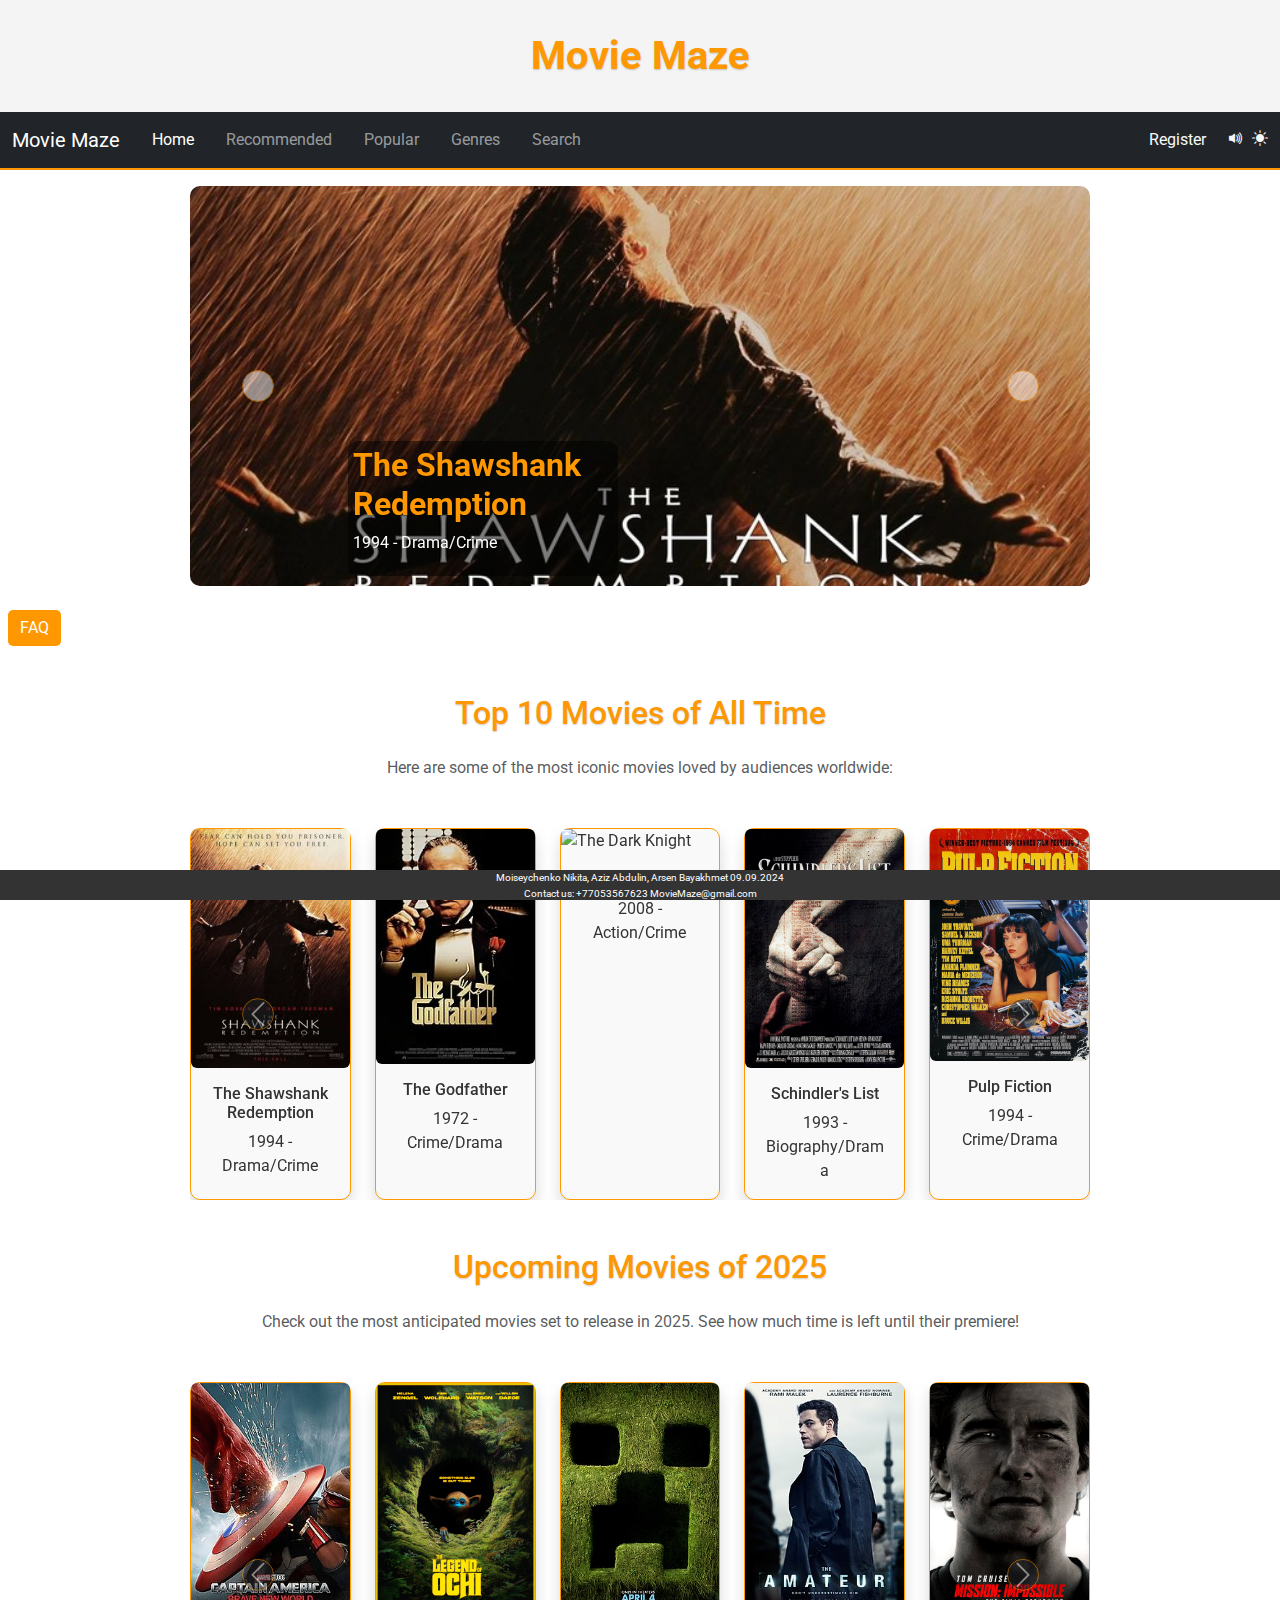
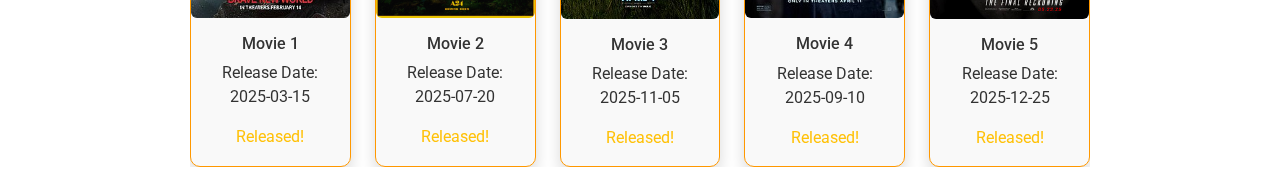
==== commit d5aed97b: "Change main" ====
--- a/index.html
+++ b/index.html
@@ -1,118 +1,419 @@
 <!DOCTYPE html>
 <html lang="en">
 <head>
-  <meta charset="UTF-8">
-  <meta name="viewport" content="width=device-width, initial-scale=1.0">
-  <title>Movie Maze</title>
-  <link rel="icon" type="image/x-icon" href="Images/favicon.ico">
-  <link href="https://cdn.jsdelivr.net/npm/bootstrap@5.3.3/dist/css/bootstrap.min.css" rel="stylesheet">
-  <link href="stylesheets/Light.css" rel="preload" as="style">
-  <link href="stylesheets/Dark.css" rel="preload" as="style">
-  <link rel="stylesheet" href="https://cdn.jsdelivr.net/npm/bootstrap-icons@1.3.0/font/bootstrap-icons.css">
+  <meta charset="UTF-8" />
+  <meta name="viewport" content="width=device-width, initial-scale=1.0" />
+  <title><h1>Movie Maze</h1></title>
+  <link rel="icon" type="image/x-icon" href="Images/favicon.ico" />
+  <link
+          href="https://cdn.jsdelivr.net/npm/bootstrap@5.3.3/dist/css/bootstrap.min.css"
+          rel="stylesheet"
+  />
+  <link href="stylesheets/Light.css" rel="preload" as="style" />
+  <link href="stylesheets/Dark.css" rel="preload" as="style" />
+  <link
+          rel="stylesheet"
+          href="https://cdn.jsdelivr.net/npm/bootstrap-icons@1.3.0/font/bootstrap-icons.css"
+  />
+  <link href="https://fonts.googleapis.com/css2?family=Roboto:wght@300;400;700&display=swap" rel="stylesheet">
   <script src="js/Init.js"></script>
 </head>
 <body>
-  <header class="p-3 m-auto">
-      <h1>Movie Maze</h1>
-  </header>
-  <nav class="navbar navbar-dark navbar-expand-lg bg-dark m-auto">
-    <div class="container-fluid">
-      <button class="navbar-toggler" type="button" data-bs-toggle="collapse" data-bs-target="#navbar-toggle" aria-controls="navbar-toggle" aria-expanded="false" aria-label="Toggle navigation">
-        <span class="navbar-toggler-icon"></span>
-      </button>
-
-      <div class="collapse navbar-collapse" id="navbar-toggle">
-        <a class="navbar-brand" href="index.html">Movie Maze</a>
-        <ul class="navbar-nav me-auto">
-          <li class="nav-item px-2"><a class="nav-link active" href="index.html">Home</a></li>
-          <li class="nav-item px-2"><a class="nav-link" href="Recommended.html">Recommended</a></li>
-          <li class="nav-item px-2"><a class="nav-link" href="Popular.html">Popular</a></li>
-          <li class="nav-item px-2"><a class="nav-link" href="Genres.html">Genres</a></li>
-          <li class="nav-item px-2"><a class="nav-link" href="Movie.html">Search</a></li>
-        </ul>
-      </div>
-      <div class="d-flex ms-auto">
-        <button class="bg-dark border-0 text-light me-3" id="Profile">Register</button>
-        <i class="bi bi-volume-up-fill text-light me-2" id="toggleSound" title="Mute sounds"></i>
-        <i class="bi bi-brightness-high-fill text-light" id="toggleDark" title="Change theme"></i>
-      </div>
-    </div>
-  </nav>
+<header class="p-3 w-10">
+  <h1>Movie Maze</h1>
+</header>
+<nav class="navbar navbar-dark navbar-expand-lg bg-dark m-auto">
+  <div class="container-fluid">
+    <button class="navbar-toggler" type="button" data-bs-toggle="collapse" data-bs-target="#navbar-toggle" aria-controls="navbar-toggle" aria-expanded="false" aria-label="Toggle navigation">
+      <span class="navbar-toggler-icon"></span>
+    </button>
+
+    <div class="collapse navbar-collapse" id="navbar-toggle">
+      <a class="navbar-brand" href="index.html">Movie Maze</a>
+      <ul class="navbar-nav me-auto">
+        <li class="nav-item px-2"><a class="nav-link active" href="index.html">Home</a></li>
+        <li class="nav-item px-2"><a class="nav-link" href="Recommended.html">Recommended</a></li>
+        <li class="nav-item px-2"><a class="nav-link" href="Popular.html">Popular</a></li>
+        <li class="nav-item px-2"><a class="nav-link" href="Genres.html">Genres</a></li>
+        <li class="nav-item px-2"><a class="nav-link" href="Movie.html">Search</a></li>
+      </ul>
+    </div>
+    <div class="d-flex ms-auto">
+      <button class="bg-dark border-0 text-light me-3" id="Profile">Register</button>
+      <i class="bi bi-volume-up-fill text-light me-2" id="toggleSound" title="Mute sounds"></i>
+      <i class="bi bi-brightness-high-fill text-light" id="toggleDark" title="Change theme"></i>
+    </div>
+  </div>
+</nav>
 <main class="mb-3">
-  <section class="mt-3">
-      <h2>Films, series and other without limitation</h2>
-      <p class="subTitle">Subscription from 2500 ₸. You can cancel it at any time</p>
-    <audio id="notif_Sound" src="Audio/button_click.mp3" preload="auto"></audio>
-    </section>
-
-    <div id="viewerCarousel" class="carousel slide m-auto mt-5 " data-bs-ride="carousel" data-bs-interval="3000">
-      <div class="carousel-inner">
-        <div class="carousel-item active">
-          <img src="Images/solo.jpg" class="d-block w-100" alt="A single person watching movie">
-          <b>Watch them alone!</b>
+  <!-- Updated Carousel -->
+  <div id="movieCarousel" class="carousel slide mt-3" data-bs-ride="carousel">
+    <div class="carousel-inner">
+      <!-- Slide 1 -->
+      <div class="carousel-item active">
+        <img src="Images/SR.jpg" class="d-block w-100" style="object-fit: cover; height: 100%;" alt="The Shawshank Redemption">
+        <div class="carousel-caption d-md-block text-start">
+          <h5>The Shawshank Redemption</h5>
+          <p>1994 - Drama/Crime</p>
         </div>
-        <div class="carousel-item">
-          <img src="Images/couple.jpg" class="d-block w-100" alt="Happy couple watching a movie">
-          <b>Watch them with your soulmate!</b>
+      </div>
+      <!-- Slide 2 -->
+      <div class="carousel-item">
+        <img src="Images/Inception.jpg" class="d-block w-100" style="object-fit: cover; height: 100%;" alt="Inception">
+        <div class="carousel-caption d-md-block text-start">
+          <h5>Inception</h5>
+          <p>2010 - Action/Sci-Fi</p>
         </div>
-        <div class="carousel-item">
-          <img src="Images/friends2.jpg" class="d-block w-100" alt="A bunch of happy friends watching a movie">
-          <b>Watch them with your friends!</b>
+      </div>
+      <!-- Slide 3 -->
+      <div class="carousel-item">
+        <img src="Images/Dark_Knight.jpg" class="d-block w-100" style="object-fit: cover; height: 100%;" alt="The Dark Knight">
+        <div class="carousel-caption d-md-block text-start">
+          <h5>The Dark Knight</h5>
+          <p>2008 - Action/Crime</p>
         </div>
-        <div class="carousel-item">
-          <img src="Images/avgviewer.jpg" class="d-block w-100" alt="A happy family watching movies">
-          <b> Watch them with your family!</b>
-        </div>
-      </div>
-      <button class="carousel-control-prev" type="button" data-bs-target="#viewerCarousel" data-bs-slide="prev">
-        <span class="carousel-control-prev-icon" aria-hidden="true"></span>
-        <span class="visually-hidden">Previous</span>
-      </button>
-      <button class="carousel-control-next" type="button" data-bs-target="#viewerCarousel" data-bs-slide="next">
-        <span class="carousel-control-next-icon" aria-hidden="true"></span>
-        <span class="visually-hidden">Next</span>
-      </button>
-    </div>
+      </div>
+    </div>
+
+    <!-- Carousel Controls -->
+    <button class="carousel-control-prev" type="button" data-bs-target="#movieCarousel" data-bs-slide="prev">
+      <span class="carousel-control-prev-icon" aria-hidden="true"></span>
+      <span class="visually-hidden">Previous</span>
+    </button>
+    <button class="carousel-control-next" type="button" data-bs-target="#movieCarousel" data-bs-slide="next">
+      <span class="carousel-control-next-icon" aria-hidden="true"></span>
+      <span class="visually-hidden">Next</span>
+    </button>
+  </div>
+
+
+
+  <!-- FAQ Section -->
   <div class="mt-4">
-    <a class="btn btn-primary ms-2" href="#faq-section" id="faq-toggle">FAQ</a>
+    <a class="btn btn-primary ms-2" href="#faq-section" id="faq-toggle"
+    >FAQ</a
+    >
   </div>
   <section id="faq-section" class="faq mt-3">
     <h2>Frequently Asked Questions</h2>
     <div class="faq-item">
       <div class="faq-button">What is Movie Maze?</div>
       <div class="faq-answer">
-        <p>Movie Maze is an online platform that provides personalized movie recommendations based on your preferences.</p>
+        <p>
+          Movie Maze is an online platform that provides personalized movie
+          recommendations based on your preferences.
+        </p>
       </div>
     </div>
     <div class="faq-item">
       <div class="faq-button">How do I create an account?</div>
       <div class="faq-answer">
-        <p>You can create an account by filling out the registration registration on our register page. It's quick and easy!</p>
+        <p>
+          You can create an account by filling out the registration
+          registration on our
+          <a class="text-decoration-underline" href="Register.html"
+          >Register</a
+          >
+          page. It's quick and easy!
+        </p>
       </div>
     </div>
     <div class="faq-item">
       <div class="faq-button">Are there free movies on Movie Maze?</div>
       <div class="faq-answer">
-        <p>Some of the movies on Movie Maze are free. But for the full experience without limits you will need to subscribe for 2500 ₸ per month</p>
+        <p>
+          Some of the movies on Movie Maze are free. But for the full
+          experience without limits you will need to
+          <a class="text-decoration-underline" href="#subscribe"
+          >subscribe</a
+          >
+          for 2500 ₸ per month
+        </p>
       </div>
     </div>
   </section>
-  </main>
-  <footer class="d-flex justify-content-center">
-    <div class="row w-100">
-      <div class="col d-flex justify-content-center">
-        <p class="text-center">
-          Moiseychenko Nikita, Aziz Abdulin, Arsen Bayakhmet 09.09.2024<br>
-          Contact us: +77053567623  MovieMaze@gmail.com
-        </p>
-      </div>
-    </div>
-  </footer>
-  <script src="js/Faq.js"></script>
-  <script src="https://cdn.jsdelivr.net/npm/bootstrap@5.3.3/dist/js/bootstrap.bundle.min.js" crossorigin="anonymous"></script>
-  <script src="js/Theme.js"></script>
-  <script src="js/Audio.js"></script>
+  <!-- Top 10 Movies Section -->
+
+
+  <section class="mt-5">
+    <div class="container px-5">
+      <h2 class="text-center mb-4">Top 10 Movies of All Time</h2>
+      <p class="text-center mb-5 text-muted">
+        Here are some of the most iconic movies loved by audiences worldwide:
+      </p>
+      <div class="position-relative">
+        <!-- Карусель -->
+        <div id="topMoviesCarousel" class="carousel slide" data-bs-ride="carousel">
+          <div class="carousel-inner">
+            <!-- Первый слайд -->
+            <div class="carousel-item active">
+              <div class="row row-cols-1 row-cols-md-5 g-4">
+                <div class="col">
+                  <div class="card h-100 shadow">
+                    <img src="Images/ShawshankRedemptionMoviePoster.jpg" class="card-img-top rounded" alt="The Shawshank Redemption">
+                    <div class="card-body text-center">
+                      <h6 class="card-title">The Shawshank Redemption</h6>
+                      <p class="card-text">1994 - Drama/Crime</p>
+                    </div>
+                  </div>
+                </div>
+                <div class="col">
+                  <div class="card h-100 shadow">
+                    <img src="Images/Godfather.jpg" class="card-img-top rounded" alt="The Godfather">
+                    <div class="card-body text-center">
+                      <h6 class="card-title">The Godfather</h6>
+                      <p class="card-text">1972 - Crime/Drama</p>
+                    </div>
+                  </div>
+                </div>
+                <div class="col">
+                  <div class="card h-100 shadow">
+                    <img src="Images/Dark_Knight.jpg" class="card-img-top rounded" alt="The Dark Knight">
+                    <div class="card-body text-center">
+                      <h6 class="card-title">The Dark Knight</h6>
+                      <p class="card-text">2008 - Action/Crime</p>
+                    </div>
+                  </div>
+                </div>
+                <div class="col">
+                  <div class="card h-100 shadow">
+                    <img src="Images/Slist.jpg" class="card-img-top rounded" alt="Schindler's List">
+                    <div class="card-body text-center">
+                      <h6 class="card-title">Schindler's List</h6>
+                      <p class="card-text">1993 - Biography/Drama</p>
+                    </div>
+                  </div>
+                </div>
+                <div class="col">
+                  <div class="card h-100 shadow">
+                    <img src="Images/Pulp.jpg" class="card-img-top rounded" alt="Pulp Fiction">
+                    <div class="card-body text-center">
+                      <h6 class="card-title">Pulp Fiction</h6>
+                      <p class="card-text">1994 - Crime/Drama</p>
+                    </div>
+                  </div>
+                </div>
+              </div>
+            </div>
+            <!-- Второй слайд -->
+            <div class="carousel-item">
+              <div class="row row-cols-1 row-cols-md-5 g-4">
+                <div class="col">
+                  <div class="card h-100 shadow">
+                    <img src="Images/Rings.jpg" class="card-img-top rounded" alt="The Lord of the Rings: The Return of the King">
+                    <div class="card-body text-center">
+                      <h6 class="card-title">The Lord of the Rings: The Return of the King</h6>
+                      <p class="card-text">2003 - Adventure/Fantasy</p>
+                    </div>
+                  </div>
+                </div>
+                <div class="col">
+                  <div class="card h-100 shadow">
+                    <img src="Images/Forrest_gump.jpg" class="card-img-top rounded" alt="Forrest Gump">
+                    <div class="card-body text-center">
+                      <h6 class="card-title">Forrest Gump</h6>
+                      <p class="card-text">1994 - Drama/Romance</p>
+                    </div>
+                  </div>
+                </div>
+                <div class="col">
+                  <div class="card h-100 shadow">
+                    <img src="Images/Inception.jpg" class="card-img-top rounded" alt="Inception">
+                    <div class="card-body text-center">
+                      <h6 class="card-title">Inception</h6>
+                      <p class="card-text">2010 - Action/Sci-Fi</p>
+                    </div>
+                  </div>
+                </div>
+                <div class="col">
+                  <div class="card h-100 shadow">
+                    <img src="Images/Figth_club.jpg" class="card-img-top rounded" alt="Fight Club">
+                    <div class="card-body text-center">
+                      <h6 class="card-title">Fight Club</h6>
+                      <p class="card-text">1999 - Drama</p>
+                    </div>
+                  </div>
+                </div>
+                <div class="col">
+                  <div class="card h-100 shadow">
+                    <img src="Images/Matrix.jpg" class="card-img-top rounded" alt="The Matrix">
+                    <div class="card-body text-center">
+                      <h6 class="card-title">The Matrix</h6>
+                      <p class="card-text">1999 - Action/Sci-Fi</p>
+                    </div>
+                  </div>
+                </div>
+              </div>
+            </div>
+          </div>
+          <!-- Кнопки управления -->
+          <button class="carousel-control-prev position-absolute top-50 start-0 translate-middle-y" type="button" data-bs-target="#topMoviesCarousel" data-bs-slide="prev" style="z-index: 10;">
+            <span class="carousel-control-prev-icon bg-dark rounded-circle p-2" aria-hidden="true"></span>
+            <span class="visually-hidden">Previous</span>
+          </button>
+          <button class="carousel-control-next position-absolute top-50 end-0 translate-middle-y" type="button" data-bs-target="#topMoviesCarousel" data-bs-slide="next" style="z-index: 10;">
+            <span class="carousel-control-next-icon bg-dark rounded-circle p-2" aria-hidden="true"></span>
+            <span class="visually-hidden">Next</span>
+          </button>
+
+        </div>
+      </div>
+    </div>
+  </section>
+  <section class="mt-5">
+    <div class="container px-5">
+      <h2 class="text-center mb-4">Upcoming Movies of 2025</h2>
+      <p class="text-center mb-5 text-muted">
+        Check out the most anticipated movies set to release in 2025. See how much time is left until their premiere!
+      </p>
+      <div class="position-relative">
+        <!-- Carousel -->
+        <div id="upcomingMoviesCarousel" class="carousel slide" data-bs-ride="carousel">
+          <div class="carousel-inner">
+            <!-- First Slide -->
+            <div class="carousel-item active">
+              <div class="row row-cols-1 row-cols-md-5 g-4">
+                <div class="col">
+                  <div class="card h-100 shadow">
+                    <img src="Images/Captain_America_Brave_New_World_poster.jpg" class="card-img-top rounded" alt="Movie 1">
+                    <div class="card-body text-center">
+                      <h6 class="card-title">Movie 1</h6>
+                      <p class="card-text">Release Date: 2025-03-15</p>
+                      <p class="card-text text-warning" id="countdown-movie1"></p>
+                    </div>
+                  </div>
+                </div>
+                <div class="col">
+                  <div class="card h-100 shadow">
+                    <img src="Images/Ochi.jpg" class="card-img-top rounded" alt="Movie 2">
+                    <div class="card-body text-center">
+                      <h6 class="card-title">Movie 2</h6>
+                      <p class="card-text">Release Date: 2025-07-20</p>
+                      <p class="card-text text-warning" id="countdown-movie2"></p>
+                    </div>
+                  </div>
+                </div>
+                <div class="col">
+                  <div class="card h-100 shadow">
+                    <img src="Images/A_Minecraft_Movie_poster.jpg" class="card-img-top rounded" alt="Movie 3">
+                    <div class="card-body text-center">
+                      <h6 class="card-title">Movie 3</h6>
+                      <p class="card-text">Release Date: 2025-11-05</p>
+                      <p class="card-text text-warning" id="countdown-movie3"></p>
+                    </div>
+                  </div>
+                </div>
+                <div class="col">
+                  <div class="card h-100 shadow">
+                    <img src="Images/The_Amateur_2025_poster.jpg" class="card-img-top rounded" alt="Movie 4">
+                    <div class="card-body text-center">
+                      <h6 class="card-title">Movie 4</h6>
+                      <p class="card-text">Release Date: 2025-09-10</p>
+                      <p class="card-text text-warning" id="countdown-movie4"></p>
+                    </div>
+                  </div>
+                </div>
+                <div class="col">
+                  <div class="card h-100 shadow">
+                    <img src="Images/Mission_Impossible_–_The_Final_Reckoning_Poster.jpg" class="card-img-top rounded" alt="Movie 5">
+                    <div class="card-body text-center">
+                      <h6 class="card-title">Movie 5</h6>
+                      <p class="card-text">Release Date: 2025-12-25</p>
+                      <p class="card-text text-warning" id="countdown-movie5"></p>
+                    </div>
+                  </div>
+                </div>
+              </div>
+            </div>
+            <!-- Second Slide -->
+            <div class="carousel-item">
+              <div class="row row-cols-1 row-cols-md-5 g-4">
+                <div class="col">
+                  <div class="card h-100 shadow">
+                    <img src="Images/Avatar-Fire-And-Ash-Movie-Logo-283x503.jpg" class="card-img-top rounded" alt="Movie 6">
+                    <div class="card-body text-center">
+                      <h6 class="card-title">Movie 6</h6>
+                      <p class="card-text">Release Date: 2025-05-01</p>
+                      <p class="card-text text-warning" id="countdown-movie6"></p>
+                    </div>
+                  </div>
+                </div>
+                <div class="col">
+                  <div class="card h-100 shadow">
+                    <img src="Images/Bride.jpg" class="card-img-top rounded" alt="Movie 7">
+                    <div class="card-body text-center">
+                      <h6 class="card-title">Movie 7</h6>
+                      <p class="card-text">Release Date: 2025-08-15</p>
+                      <p class="card-text text-warning" id="countdown-movie7"></p>
+                    </div>
+                  </div>
+                </div>
+                <div class="col">
+                  <div class="card h-100 shadow">
+                    <img src="Images/oooo.jpg" class="card-img-top rounded" alt="Movie 8">
+                    <div class="card-body text-center">
+                      <h6 class="card-title">Movie 8</h6>
+                      <p class="card-text">Release Date: 2025-10-01</p>
+                      <p class="card-text text-warning" id="countdown-movie8"></p>
+                    </div>
+                  </div>
+                </div>
+                <div class="col">
+                  <div class="card h-100 shadow">
+                    <img src="Images/Batman.jpg" class="card-img-top rounded" alt="Movie 9">
+                    <div class="card-body text-center">
+                      <h6 class="card-title">Movie 9</h6>
+                      <p class="card-text">Release Date: 2025-04-20</p>
+                      <p class="card-text text-warning" id="countdown-movie9"></p>
+                    </div>
+                  </div>
+                </div>
+                <div class="col">
+                  <div class="card h-100 shadow">
+                    <img src="Images/JJJ.jpg" class="card-img-top rounded" alt="Movie 10">
+                    <div class="card-body text-center">
+                      <h6 class="card-title">Movie 10</h6>
+                      <p class="card-text">Release Date: 2025-06-30</p>
+                      <p class="card-text text-warning" id="countdown-movie10"></p>
+                    </div>
+                  </div>
+                </div>
+              </div>
+            </div>
+          </div>
+          <!-- Carousel Controls -->
+          <button class="carousel-control-prev position-absolute top-50 start-0 translate-middle-y" type="button" data-bs-target="#upcomingMoviesCarousel" data-bs-slide="prev" style="z-index: 10;">
+            <span class="carousel-control-prev-icon bg-dark rounded-circle p-2" aria-hidden="true"></span>
+            <span class="visually-hidden">Previous</span>
+          </button>
+          <button class="carousel-control-next position-absolute top-50 end-0 translate-middle-y" type="button" data-bs-target="#upcomingMoviesCarousel" data-bs-slide="next" style="z-index: 10;">
+            <span class="carousel-control-next-icon bg-dark rounded-circle p-2" aria-hidden="true"></span>
+            <span class="visually-hidden">Next</span>
+          </button>
+        </div>
+      </div>
+    </div>
+  </section>
+
+</main>
+<footer class="d-flex justify-content-center">
+  <div class="row w-100">
+    <div class="col d-flex justify-content-center">
+      <p class="text-center">
+        Moiseychenko Nikita, Aziz Abdulin, Arsen Bayakhmet 09.09.2024<br />
+        Contact us: +77053567623 MovieMaze@gmail.com
+      </p>
+    </div>
+  </div>
+</footer>
+<script src="js/Date.js"></script>
+<script src="js/Faq.js"></script>
+<script
+        src="https://cdn.jsdelivr.net/npm/bootstrap@5.3.3/dist/js/bootstrap.bundle.min.js"
+        crossorigin="anonymous"
+></script>
+<script src="js/Theme.js"></script>
+<script src="js/Audio.js"></script>
 <script src="js/Hotkeys.js"></script>
-  <script src="js/Navigation.js"></script>
-</body>
-</html>
+<script src="js/Navigation.js"></script>
+<script src="js/MovieCountdown.js"></script>
